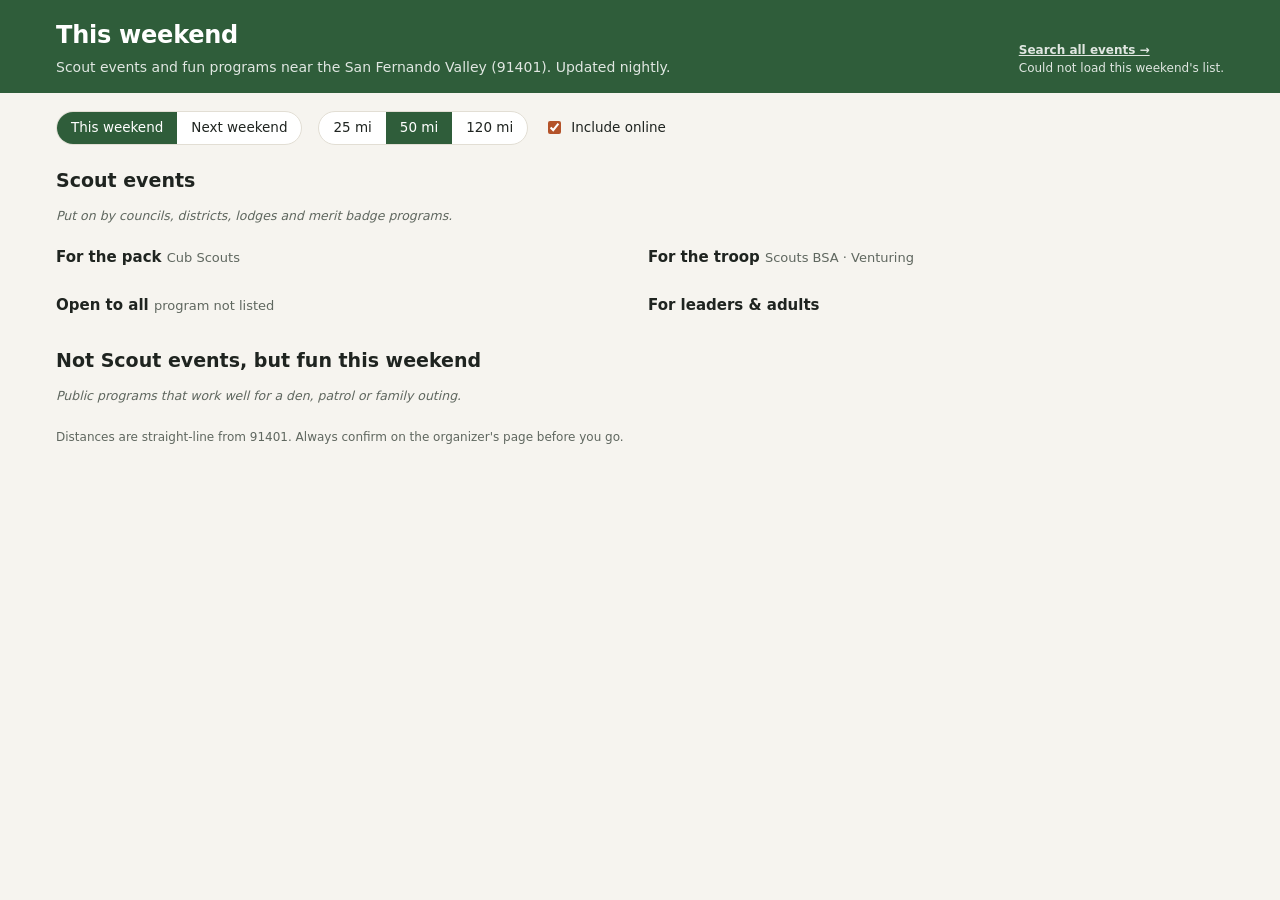
==== docs/weekend.html @ 6b25ab93 "Add files via upload" ====
<!doctype html>
<html lang="en">
<head>
<meta charset="utf-8">
<meta name="viewport" content="width=device-width, initial-scale=1">
<title>This Weekend · Scout Event Finder</title>
<meta name="description" content="Scout events and family-friendly programs this weekend near the San Fernando Valley, updated nightly.">
<link rel="icon" href="data:image/svg+xml,%3Csvg xmlns='http://www.w3.org/2000/svg' viewBox='0 0 32 32'%3E%3Ccircle cx='16' cy='16' r='14' fill='%23b4532a'/%3E%3Cpath d='M16 6l3 8h-6z M16 26l-3-8h6z' fill='%23fff'/%3E%3C/svg%3E">
<link rel="stylesheet" href="style.css?v=2">
</head>
<body>
<header class="top">
  <div class="wrap top-inner">
    <div>
      <h1>This weekend</h1>
      <p class="sub">Scout events and fun programs near the San Fernando Valley (91401). Updated nightly.</p>
    </div>
    <div class="updated"><a class="toplink" href="./">Search all events →</a><br><span id="updated">Loading…</span></div>
  </div>
</header>

<main class="wrap wk">
  <div class="wk-controls">
    <div class="seg" role="group" aria-label="Which weekend">
      <button type="button" data-wk="0" class="on">This weekend</button>
      <button type="button" data-wk="1">Next weekend</button>
    </div>
    <div class="seg" role="group" aria-label="Distance">
      <button type="button" data-mi="25">25 mi</button>
      <button type="button" data-mi="50" class="on">50 mi</button>
      <button type="button" data-mi="120">120 mi</button>
    </div>
    <label class="check"><input type="checkbox" id="online" checked> Include online</label>
  </div>
  <h2 class="wk-dates" id="dates"></h2>

  <section class="wk-sec">
    <h2>Scout events</h2>
    <p class="ev-note">Put on by councils, districts, lodges and merit badge programs.</p>
    <div class="wk-cols">
      <div><h3>For the pack <span class="muted">Cub Scouts</span></h3><div id="pack"></div></div>
      <div><h3>For the troop <span class="muted">Scouts BSA · Venturing</span></h3><div id="troop"></div></div>
    </div>
    <div class="wk-cols">
      <div><h3>Open to all <span class="muted">program not listed</span></h3><div id="open"></div></div>
      <div><h3>For leaders &amp; adults</h3><div id="adults"></div></div>
    </div>
  </section>

  <section class="wk-sec">
    <h2>Not Scout events, but fun this weekend</h2>
    <p class="ev-note">Public programs that work well for a den, patrol or family outing.</p>
    <div id="public"></div>
  </section>

  <section class="wk-sec" id="alertsec" hidden>
    <h2>Park alerts</h2>
    <div id="alerts"></div>
  </section>
  <p class="foot">Distances are straight-line from 91401. Always confirm on the organizer's page before you go.</p>
</main>
<script src="weekend.js?v=1"></script>
</body>
</html>
---- docs/style.css ----
:root {
  --bg: #f6f4ef; --panel: #ffffff; --ink: #1f2420; --muted: #5f675f; --line: #e2ded4;
  --accent: #b4532a; --accent-ink: #ffffff; --green: #2f5d3a; --chip: #eef1ea; --chip-ink: #2f3d31;
  --badge: #fbeee3; --badge-ink: #8a3a17; --train: #e7eef7; --train-ink: #24466e; --new: #2f5d3a;
  --shadow: 0 1px 2px rgba(0,0,0,.05);
}
@media (prefers-color-scheme: dark) {
  :root {
    --bg: #161916; --panel: #1f231f; --ink: #e9ece6; --muted: #a2aa9f; --line: #333a33;
    --accent: #e0814f; --accent-ink: #1a1a1a; --green: #8cc79a; --chip: #2a312a; --chip-ink: #cfdccb;
    --badge: #3a2a20; --badge-ink: #f2b48f; --train: #1f2c3b; --train-ink: #a9c6ea; --new: #8cc79a;
    --shadow: none;
  }
}
* { box-sizing: border-box; }
body { margin: 0; background: var(--bg); color: var(--ink);
  font: 15px/1.45 system-ui, -apple-system, "Segoe UI", Roboto, sans-serif; }
a { color: var(--accent); }
.wrap { max-width: 1200px; margin: 0 auto; padding: 0 16px; }

.top { background: var(--green); color: #fff; }
@media (prefers-color-scheme: dark) { .top { background: #233326; } }
.top-inner { display: flex; justify-content: space-between; align-items: flex-end; gap: 12px; padding-top: 18px; padding-bottom: 16px; flex-wrap: wrap; }
.top h1 { margin: 0; font-size: 24px; letter-spacing: -.01em; }
.top .sub { margin: 4px 0 0; opacity: .85; font-size: 14px; }
.updated { font-size: 12px; opacity: .85; }

.layout { display: grid; grid-template-columns: 290px 1fr; gap: 20px; padding-top: 18px; padding-bottom: 40px; }

/* Filters */
.filters { background: var(--panel); border: 1px solid var(--line); border-radius: 10px; padding: 14px;
  align-self: start; position: sticky; top: 12px; max-height: calc(100vh - 24px); overflow: auto; box-shadow: var(--shadow); }
.filters-head { display: flex; align-items: center; gap: 8px; margin-bottom: 6px; }
.filters-head h2 { font-size: 16px; margin: 0; flex: 1; }
.filters section { border-top: 1px solid var(--line); padding: 12px 0; }
.filters section:first-of-type { border-top: 0; }
.lbl { display: block; font-weight: 600; font-size: 13px; margin-bottom: 6px; }
input, select { font: inherit; color: var(--ink); background: var(--bg); border: 1px solid var(--line);
  border-radius: 7px; padding: 7px 9px; width: 100%; }
input[type=checkbox] { width: auto; accent-color: var(--accent); }
.row2 { display: grid; grid-template-columns: 1fr 1fr; gap: 8px; margin-bottom: 8px; }
.mini { font-size: 12px; color: var(--muted); display: grid; gap: 3px; }
.hint { font-size: 12px; color: var(--muted); margin: -2px 0 8px; min-height: 1em; }
.checks { display: grid; gap: 4px; }
.checks.scroll { max-height: 190px; overflow: auto; padding-right: 4px; }
.check { display: flex; gap: 7px; align-items: flex-start; font-size: 13.5px; cursor: pointer; }
.check input { margin-top: 3px; }
.check .n { color: var(--muted); font-size: 12px; margin-left: auto; padding-left: 6px; }
.chips { display: flex; flex-wrap: wrap; gap: 6px; margin-bottom: 8px; }
.chips button, .picked button { font: inherit; font-size: 12.5px; border: 1px solid var(--line); background: var(--bg);
  color: var(--ink); border-radius: 999px; padding: 4px 10px; cursor: pointer; }
.chips button.on { background: var(--accent); color: var(--accent-ink); border-color: var(--accent); }
.picked { display: flex; flex-wrap: wrap; gap: 6px; margin: 8px 0; }
.picked button { background: var(--badge); color: var(--badge-ink); border-color: transparent; }
button.link { background: none; border: 0; color: var(--accent); cursor: pointer; font: inherit; font-size: 13px; padding: 0; }
.close-filters, .open-filters { display: none; }

/* Results */
.toolbar { display: flex; align-items: center; gap: 12px; margin-bottom: 8px; flex-wrap: wrap; }
.count { font-weight: 600; flex: 1; }
.sort { font-size: 13px; color: var(--muted); display: flex; align-items: center; gap: 6px; }
.sort select { width: auto; }
.active { display: flex; flex-wrap: wrap; gap: 6px; margin-bottom: 10px; }
.active span { font-size: 12px; background: var(--chip); color: var(--chip-ink); border-radius: 999px; padding: 3px 9px; }

.card { background: var(--panel); border: 1px solid var(--line); border-radius: 10px; padding: 14px 16px;
  margin-bottom: 10px; display: grid; grid-template-columns: 74px 1fr; gap: 14px; box-shadow: var(--shadow); }
.date { text-align: center; border-radius: 8px; background: var(--chip); color: var(--chip-ink); padding: 6px 4px; align-self: start; }
.date .m { font-size: 12px; text-transform: uppercase; letter-spacing: .06em; }
.date .d { font-size: 24px; font-weight: 700; line-height: 1.1; }
.date .w { font-size: 11.5px; }
.card h3 { margin: 0; font-size: 16.5px; line-height: 1.3; }
.card h3 a { color: var(--ink); text-decoration: none; }
.card h3 a:hover { text-decoration: underline; }
.meta { color: var(--muted); font-size: 13.5px; margin: 3px 0 6px; display: flex; flex-wrap: wrap; gap: 4px 12px; }
.meta .dist { color: var(--green); font-weight: 600; }
.tags { display: flex; flex-wrap: wrap; gap: 5px; margin: 6px 0; }
.tag { font-size: 12px; border-radius: 999px; padding: 2px 8px; background: var(--chip); color: var(--chip-ink); }
.tag.b { background: var(--badge); color: var(--badge-ink); }
.tag.t { background: var(--train); color: var(--train-ink); }
.tag.new { background: var(--new); color: var(--panel); font-weight: 600; }
.desc { font-size: 13.5px; color: var(--ink); opacity: .9; margin: 6px 0; overflow-wrap: anywhere; }
.sessions { font-size: 13px; margin: 6px 0 2px; padding-left: 18px; color: var(--muted); }
.sessions li { margin: 2px 0; }
.actions { display: flex; gap: 14px; flex-wrap: wrap; margin-top: 6px; font-size: 13.5px; }
.actions a, .actions button { font-weight: 600; }
.actions button { background: none; border: 0; color: var(--accent); cursor: pointer; font: inherit; font-weight: 600; padding: 0; text-decoration: underline; }
.more { display: block; margin: 14px auto; font: inherit; background: var(--accent); color: var(--accent-ink);
  border: 0; border-radius: 8px; padding: 9px 20px; cursor: pointer; }
.empty { background: var(--panel); border: 1px dashed var(--line); border-radius: 10px; padding: 24px; text-align: center; color: var(--muted); }
.foot { font-size: 12px; color: var(--muted); margin-top: 24px; }

@media (max-width: 860px) {
  .layout { grid-template-columns: 1fr; }
  .filters { position: fixed; inset: 0; z-index: 20; max-height: none; border-radius: 0; display: none; }
  .filters.open { display: block; }
  .close-filters { display: inline-block; background: none; border: 0; font-size: 20px; color: var(--ink); cursor: pointer; }
  .open-filters { display: inline-block; font: inherit; background: var(--accent); color: var(--accent-ink); border: 0; border-radius: 8px; padding: 7px 14px; }
  .card { grid-template-columns: 58px 1fr; gap: 10px; padding: 12px; }
  .date .d { font-size: 20px; }
}
.row2 > *, .row2 input { min-width: 0; }

.subscribe { background: var(--panel); border: 1px solid var(--line); border-radius: 10px; padding: 10px 14px; margin-bottom: 12px; font-size: 13.5px; }
.subscribe summary { cursor: pointer; font-weight: 600; }
.subscribe p { color: var(--muted); margin: 8px 0; }
.feed { display: flex; gap: 8px; align-items: center; margin: 6px 0; flex-wrap: wrap; }
.feed .name { min-width: 180px; font-weight: 600; }
.feed input { flex: 1; min-width: 200px; font-size: 12px; padding: 5px 7px; }
.feed button { font: inherit; font-size: 12px; border: 1px solid var(--line); background: var(--bg); color: var(--ink); border-radius: 6px; padding: 4px 10px; cursor: pointer; }
.more[hidden] { display: none; }
.sess { font-size: 14px; font-weight: 600; color: var(--muted); margin-top: 2px; }
.tag.online { background: var(--train); color: var(--train-ink); font-weight: 600; }
.filters .hint + .check { margin: 0 0 8px; }

.tabs { display: flex; gap: 6px; margin-bottom: 12px; border-bottom: 1px solid var(--line); }
.tabs button { font: inherit; font-weight: 600; background: none; border: 0; border-bottom: 3px solid transparent;
  color: var(--muted); padding: 8px 12px; cursor: pointer; margin-bottom: -1px; }
.tabs button.on { color: var(--ink); border-bottom-color: var(--accent); }
.prov { display: block; }
.prov .fmt { font-size: 12px; font-weight: 600; border-radius: 999px; padding: 2px 8px; background: var(--chip); color: var(--chip-ink); margin-left: 6px; vertical-align: middle; }
.prov .fmt.online { background: var(--train); color: var(--train-ink); }
.prov dl { display: grid; grid-template-columns: max-content 1fr; gap: 3px 12px; font-size: 13.5px; margin: 8px 0; }
.prov dt { color: var(--muted); }
.prov dd { margin: 0; }
.prov .dates { color: var(--green); font-weight: 600; }
.ev-note { font-size: 12.5px; color: var(--muted); font-style: italic; }
[hidden] { display: none !important; }

.quick { display: flex; flex-wrap: wrap; gap: 6px; margin: -4px 0 12px; }
.quick button { font: inherit; font-size: 13px; border: 1px solid var(--line); background: var(--panel); color: var(--ink);
  border-radius: 999px; padding: 5px 12px; cursor: pointer; }
.quick button.on { background: var(--green); color: #fff; border-color: var(--green); }
.quick button.clear { color: var(--muted); }

/* This weekend page */
.toplink { color: #fff; font-weight: 600; }
.wk { padding-top: 18px; padding-bottom: 40px; }
.wk-controls { display: flex; flex-wrap: wrap; gap: 10px 16px; align-items: center; }
.seg { display: inline-flex; border: 1px solid var(--line); border-radius: 999px; overflow: hidden; background: var(--panel); }
.seg button { font: inherit; font-size: 13.5px; border: 0; background: none; color: var(--ink); padding: 6px 14px; cursor: pointer; }
.seg button.on { background: var(--green); color: #fff; }
.wk-dates { font-size: 22px; margin: 16px 0 4px; }
.wk-sec { margin-top: 22px; }
.wk-sec > h2 { font-size: 19px; margin: 0; }
.wk-cols { display: grid; grid-template-columns: 1fr 1fr; gap: 16px; margin-top: 8px; }
.wk-cols h3, .wk-sub { font-size: 15px; margin: 10px 0 8px; }
.muted { color: var(--muted); font-weight: 400; font-size: 13px; }
.wk-card { background: var(--panel); border: 1px solid var(--line); border-radius: 10px; padding: 10px 14px; margin-bottom: 8px; box-shadow: var(--shadow); }
.wk-card h4 { margin: 2px 0; font-size: 15px; line-height: 1.3; }
.wk-card h4 a { color: var(--ink); text-decoration: none; }
.wk-card h4 a:hover { text-decoration: underline; }
.wk-card .meta { margin: 2px 0 0; }
.wk-when { font-size: 12.5px; font-weight: 600; color: var(--green); }
.wk-list { margin: 6px 0 0; padding-left: 18px; font-size: 13.5px; }
.wk-list li { margin: 3px 0; }
.wk-empty { color: var(--muted); font-size: 13.5px; border: 1px dashed var(--line); border-radius: 10px; padding: 12px; }
.wk-alert .wk-when { color: var(--accent); }
@media (max-width: 760px) { .wk-cols { grid-template-columns: 1fr; } }
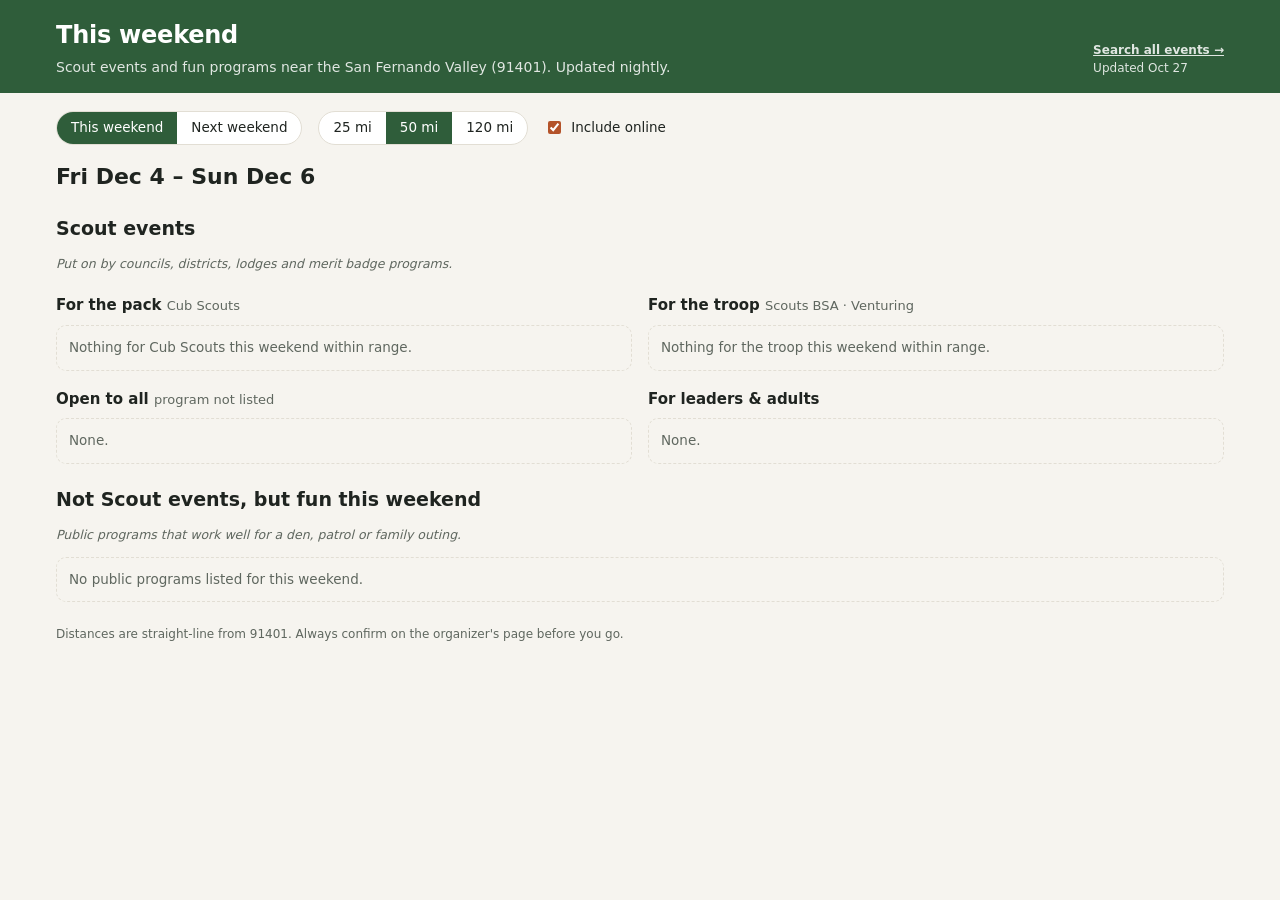
==== commit 739e1255: "Add files via upload" ====
--- a/docs/weekend.html
+++ b/docs/weekend.html
@@ -59,6 +59,6 @@
   </section>
   <p class="foot">Distances are straight-line from 91401. Always confirm on the organizer's page before you go.</p>
 </main>
-<script src="weekend.js?v=1"></script>
+<script src="weekend.js?v=2"></script>
 </body>
 </html>
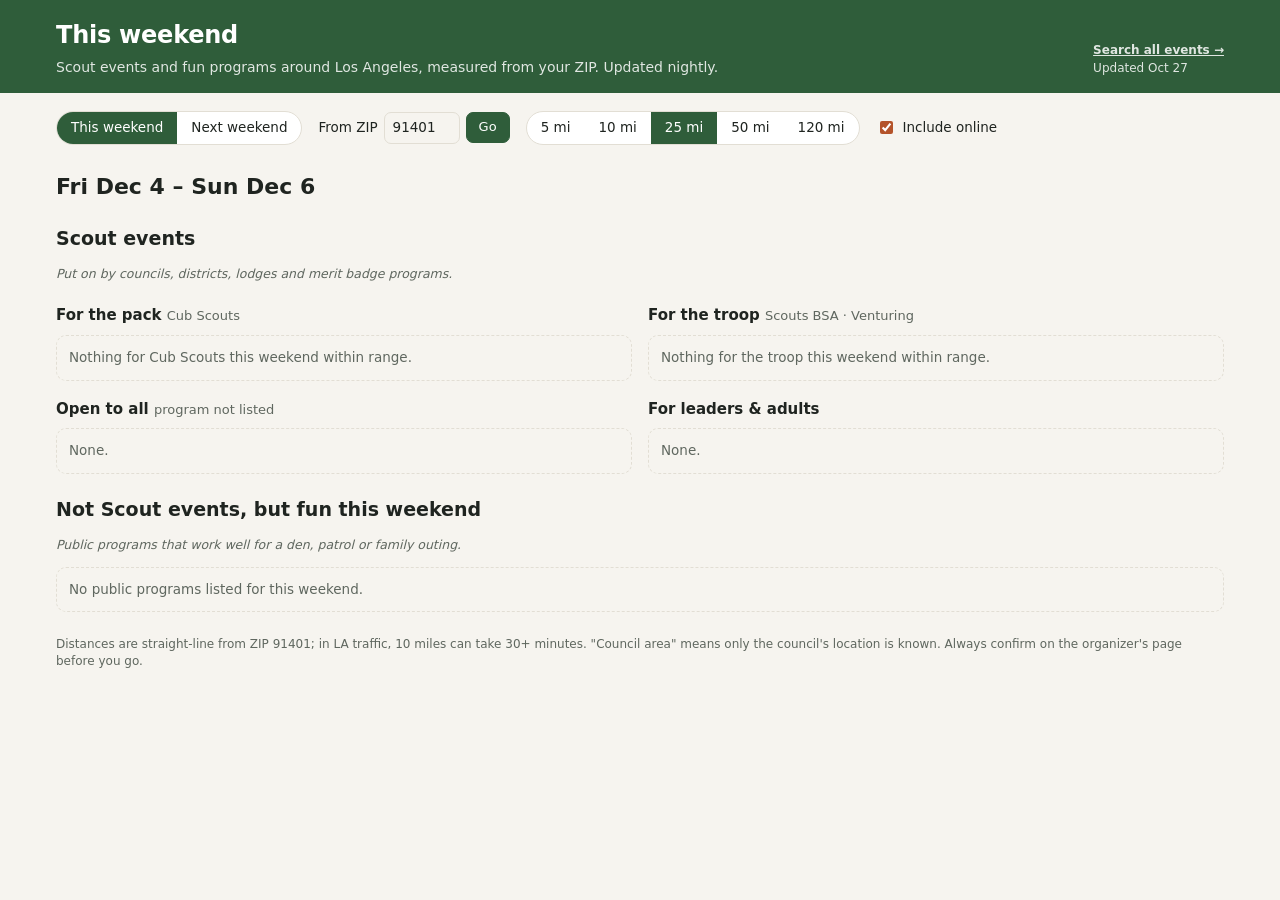
==== commit a8951375: "Add files via upload" ====
--- a/docs/weekend.html
+++ b/docs/weekend.html
@@ -6,14 +6,14 @@
 <title>This Weekend · Scout Event Finder</title>
 <meta name="description" content="Scout events and family-friendly programs this weekend near the San Fernando Valley, updated nightly.">
 <link rel="icon" href="data:image/svg+xml,%3Csvg xmlns='http://www.w3.org/2000/svg' viewBox='0 0 32 32'%3E%3Ccircle cx='16' cy='16' r='14' fill='%23b4532a'/%3E%3Cpath d='M16 6l3 8h-6z M16 26l-3-8h6z' fill='%23fff'/%3E%3C/svg%3E">
-<link rel="stylesheet" href="style.css?v=2">
+<link rel="stylesheet" href="style.css?v=3">
 </head>
 <body>
 <header class="top">
   <div class="wrap top-inner">
     <div>
       <h1>This weekend</h1>
-      <p class="sub">Scout events and fun programs near the San Fernando Valley (91401). Updated nightly.</p>
+      <p class="sub">Scout events and fun programs around Los Angeles, measured from your ZIP. Updated nightly.</p>
     </div>
     <div class="updated"><a class="toplink" href="./">Search all events →</a><br><span id="updated">Loading…</span></div>
   </div>
@@ -25,13 +25,21 @@
       <button type="button" data-wk="0" class="on">This weekend</button>
       <button type="button" data-wk="1">Next weekend</button>
     </div>
+    <form class="zipf" id="zipForm" autocomplete="off">
+      <label for="zip">From ZIP</label>
+      <input id="zip" inputmode="numeric" maxlength="5" pattern="[0-9]{5}" value="91401" aria-label="Your ZIP code">
+      <button type="submit">Go</button>
+    </form>
     <div class="seg" role="group" aria-label="Distance">
-      <button type="button" data-mi="25">25 mi</button>
-      <button type="button" data-mi="50" class="on">50 mi</button>
+      <button type="button" data-mi="5">5 mi</button>
+      <button type="button" data-mi="10">10 mi</button>
+      <button type="button" data-mi="25" class="on">25 mi</button>
+      <button type="button" data-mi="50">50 mi</button>
       <button type="button" data-mi="120">120 mi</button>
     </div>
     <label class="check"><input type="checkbox" id="online" checked> Include online</label>
   </div>
+  <div class="hint" id="zipMsg" role="status"></div>
   <h2 class="wk-dates" id="dates"></h2>
 
   <section class="wk-sec">
@@ -57,8 +65,8 @@
     <h2>Park alerts</h2>
     <div id="alerts"></div>
   </section>
-  <p class="foot">Distances are straight-line from 91401. Always confirm on the organizer's page before you go.</p>
+  <p class="foot">Distances are straight-line from ZIP <span id="fromZip">91401</span>; in LA traffic, 10 miles can take 30+ minutes. "Council area" means only the council's location is known. Always confirm on the organizer's page before you go.</p>
 </main>
-<script src="weekend.js?v=2"></script>
+<script src="weekend.js?v=3"></script>
 </body>
 </html>
--- a/docs/style.css
+++ b/docs/style.css
@@ -157,3 +157,7 @@
 .wk-empty { color: var(--muted); font-size: 13.5px; border: 1px dashed var(--line); border-radius: 10px; padding: 12px; }
 .wk-alert .wk-when { color: var(--accent); }
 @media (max-width: 760px) { .wk-cols { grid-template-columns: 1fr; } }
+
+.zipf { display: inline-flex; align-items: center; gap: 6px; font-size: 13.5px; }
+.zipf input { width: 76px; padding: 5px 8px; }
+.zipf button { font: inherit; font-size: 13px; border: 1px solid var(--green); background: var(--green); color: #fff; border-radius: 7px; padding: 5px 12px; cursor: pointer; }
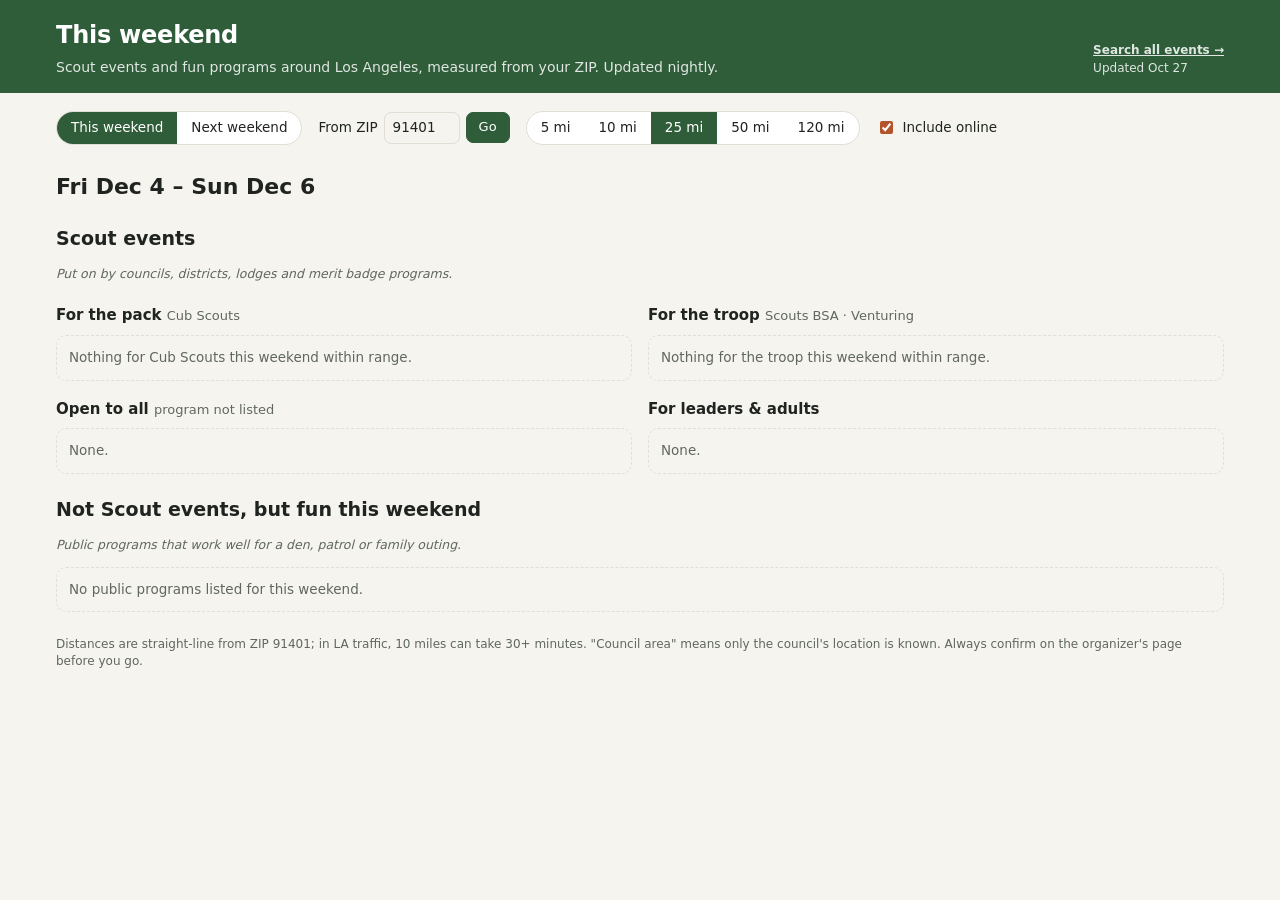
==== commit 3a3fa918: "Add files via upload" ====
--- a/docs/weekend.html
+++ b/docs/weekend.html
@@ -67,6 +67,6 @@
   </section>
   <p class="foot">Distances are straight-line from ZIP <span id="fromZip">91401</span>; in LA traffic, 10 miles can take 30+ minutes. "Council area" means only the council's location is known. Always confirm on the organizer's page before you go.</p>
 </main>
-<script src="weekend.js?v=3"></script>
+<script src="weekend.js?v=4"></script>
 </body>
 </html>
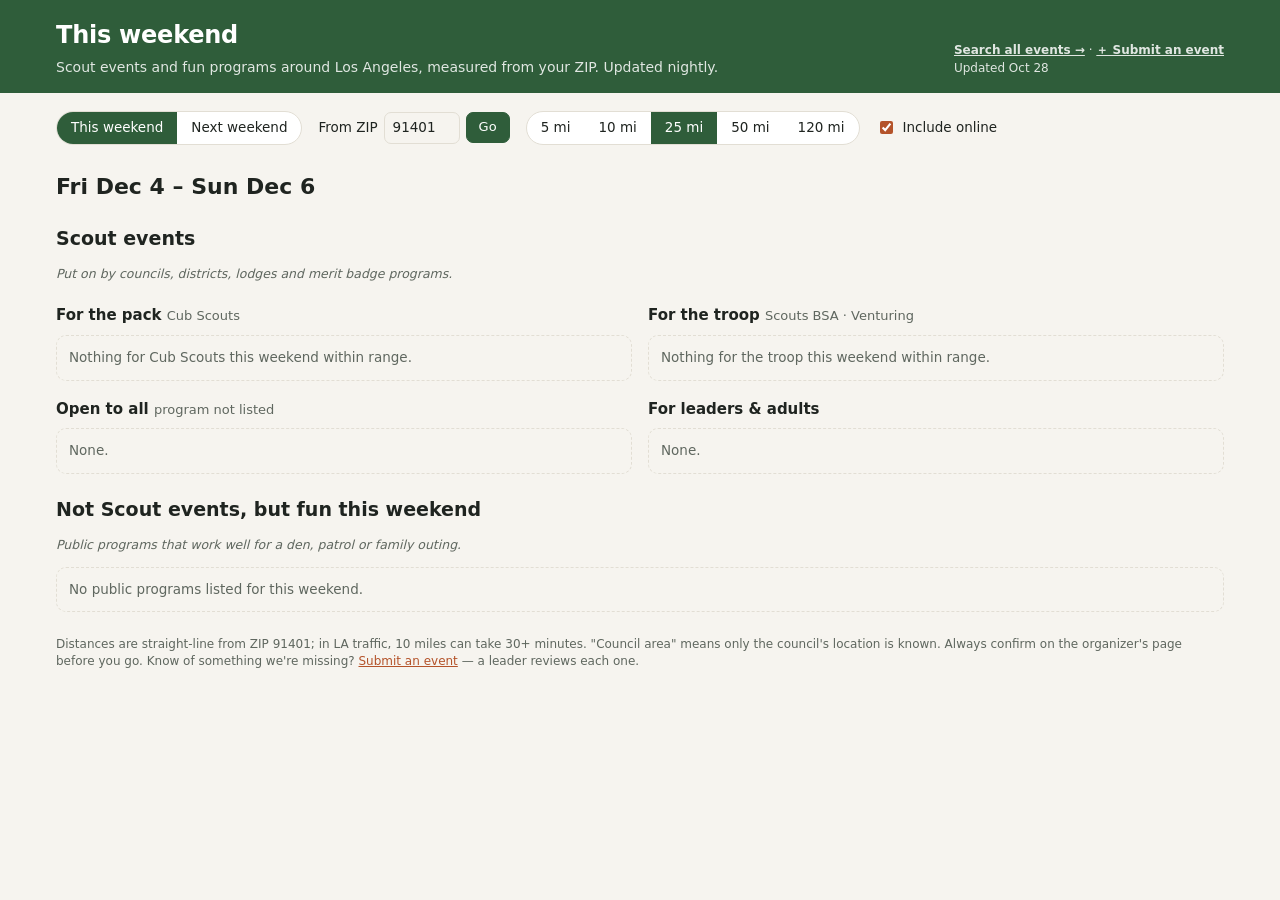
==== commit a3040c81: "Add files via upload" ====
--- a/docs/weekend.html
+++ b/docs/weekend.html
@@ -6,7 +6,7 @@
 <title>This Weekend · Scout Event Finder</title>
 <meta name="description" content="Scout events and family-friendly programs this weekend near the San Fernando Valley, updated nightly.">
 <link rel="icon" href="data:image/svg+xml,%3Csvg xmlns='http://www.w3.org/2000/svg' viewBox='0 0 32 32'%3E%3Ccircle cx='16' cy='16' r='14' fill='%23b4532a'/%3E%3Cpath d='M16 6l3 8h-6z M16 26l-3-8h6z' fill='%23fff'/%3E%3C/svg%3E">
-<link rel="stylesheet" href="style.css?v=3">
+<link rel="stylesheet" href="style.css?v=4">
 </head>
 <body>
 <header class="top">
@@ -15,7 +15,7 @@
       <h1>This weekend</h1>
       <p class="sub">Scout events and fun programs around Los Angeles, measured from your ZIP. Updated nightly.</p>
     </div>
-    <div class="updated"><a class="toplink" href="./">Search all events →</a><br><span id="updated">Loading…</span></div>
+    <div class="updated"><a class="toplink" href="./">Search all events →</a> · <a class="toplink" href="https://docs.google.com/forms/d/e/1FAIpQLSdktVxbtSB6HdrgOwtVdEUB7reJ4B63ZYVJmLdXQ4ExE-x5kQ/viewform" target="_blank" rel="noopener">＋ Submit an event</a><br><span id="updated">Loading…</span></div>
   </div>
 </header>
 
@@ -65,8 +65,8 @@
     <h2>Park alerts</h2>
     <div id="alerts"></div>
   </section>
-  <p class="foot">Distances are straight-line from ZIP <span id="fromZip">91401</span>; in LA traffic, 10 miles can take 30+ minutes. "Council area" means only the council's location is known. Always confirm on the organizer's page before you go.</p>
+  <p class="foot">Distances are straight-line from ZIP <span id="fromZip">91401</span>; in LA traffic, 10 miles can take 30+ minutes. "Council area" means only the council's location is known. Always confirm on the organizer's page before you go. Know of something we're missing? <a href="https://docs.google.com/forms/d/e/1FAIpQLSdktVxbtSB6HdrgOwtVdEUB7reJ4B63ZYVJmLdXQ4ExE-x5kQ/viewform" target="_blank" rel="noopener">Submit an event</a> &mdash; a leader reviews each one.</p>
 </main>
-<script src="weekend.js?v=4"></script>
+<script src="weekend.js?v=5"></script>
 </body>
 </html>
--- a/docs/style.css
+++ b/docs/style.css
@@ -161,3 +161,4 @@
 .zipf { display: inline-flex; align-items: center; gap: 6px; font-size: 13.5px; }
 .zipf input { width: 76px; padding: 5px 8px; }
 .zipf button { font: inherit; font-size: 13px; border: 1px solid var(--green); background: var(--green); color: #fff; border-radius: 7px; padding: 5px 12px; cursor: pointer; }
+.tag.closed { background: var(--badge); color: var(--badge-ink); font-weight: 600; }
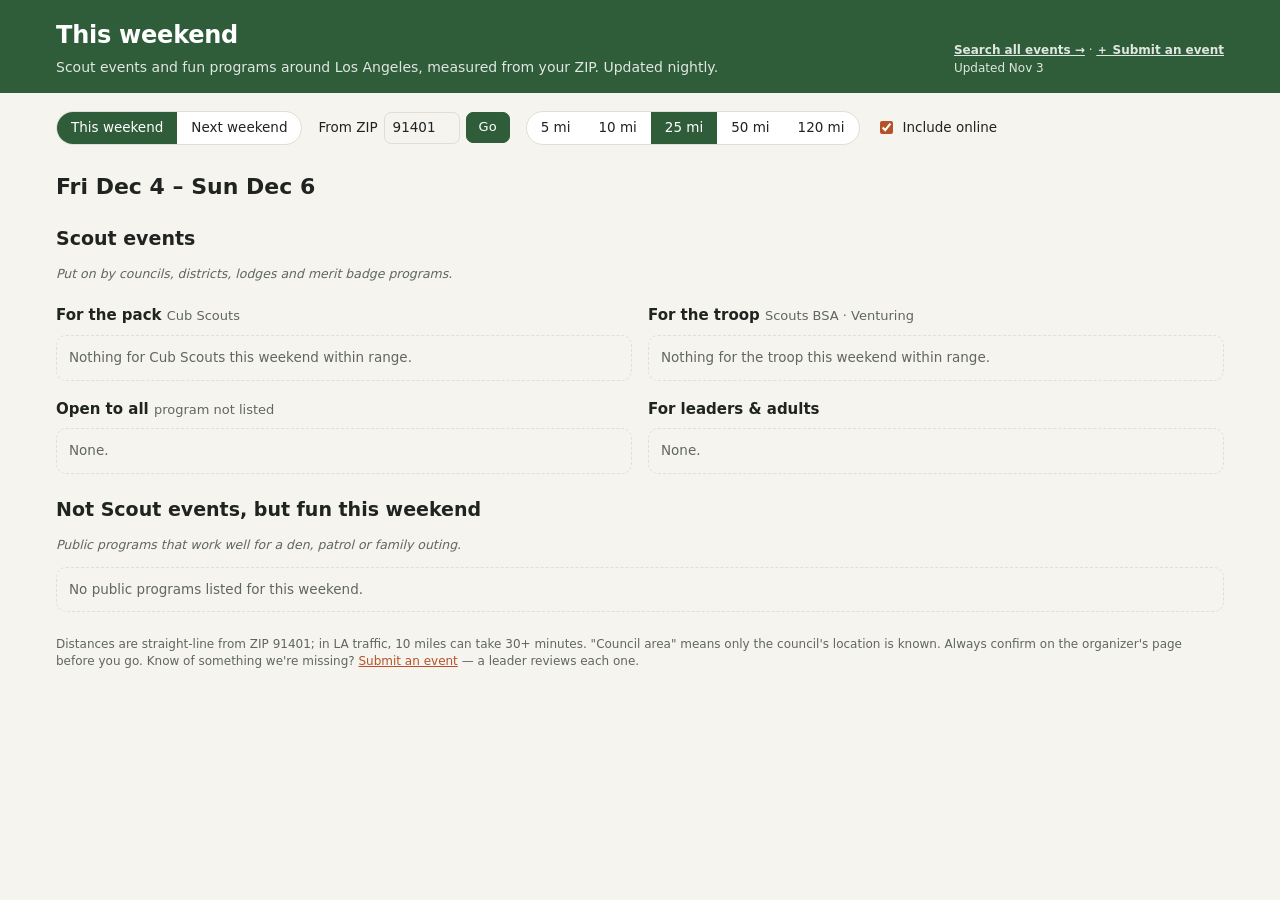
==== commit 88d4a534: "Add files via upload" ====
--- a/docs/weekend.html
+++ b/docs/weekend.html
@@ -67,6 +67,6 @@
   </section>
   <p class="foot">Distances are straight-line from ZIP <span id="fromZip">91401</span>; in LA traffic, 10 miles can take 30+ minutes. "Council area" means only the council's location is known. Always confirm on the organizer's page before you go. Know of something we're missing? <a href="https://docs.google.com/forms/d/e/1FAIpQLSdktVxbtSB6HdrgOwtVdEUB7reJ4B63ZYVJmLdXQ4ExE-x5kQ/viewform" target="_blank" rel="noopener">Submit an event</a> &mdash; a leader reviews each one.</p>
 </main>
-<script src="weekend.js?v=5"></script>
+<script src="weekend.js?v=6"></script>
 </body>
 </html>
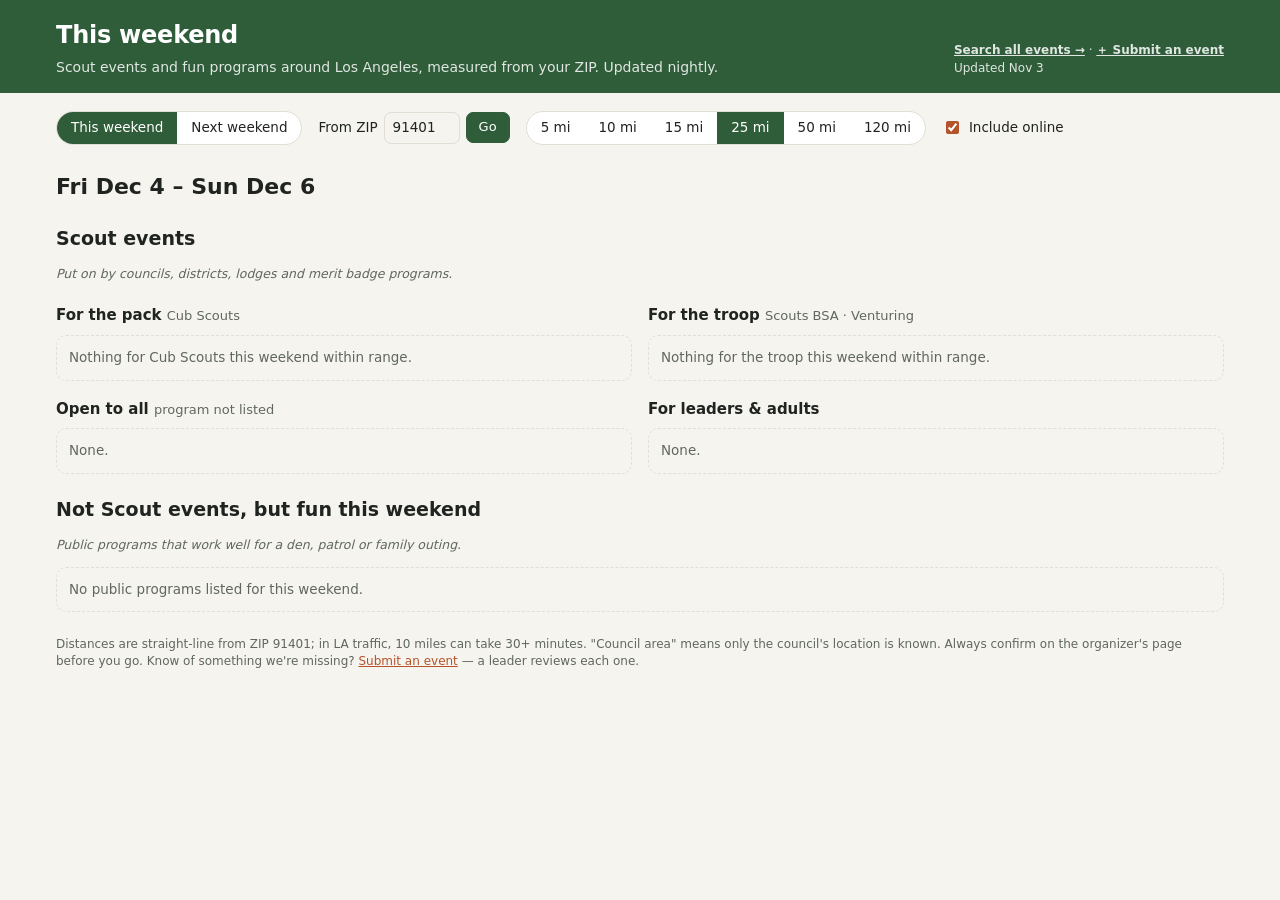
==== commit 073b25ac: "Add files via upload" ====
--- a/docs/weekend.html
+++ b/docs/weekend.html
@@ -33,6 +33,7 @@
     <div class="seg" role="group" aria-label="Distance">
       <button type="button" data-mi="5">5 mi</button>
       <button type="button" data-mi="10">10 mi</button>
+      <button type="button" data-mi="15">15 mi</button>
       <button type="button" data-mi="25" class="on">25 mi</button>
       <button type="button" data-mi="50">50 mi</button>
       <button type="button" data-mi="120">120 mi</button>
@@ -67,6 +68,6 @@
   </section>
   <p class="foot">Distances are straight-line from ZIP <span id="fromZip">91401</span>; in LA traffic, 10 miles can take 30+ minutes. "Council area" means only the council's location is known. Always confirm on the organizer's page before you go. Know of something we're missing? <a href="https://docs.google.com/forms/d/e/1FAIpQLSdktVxbtSB6HdrgOwtVdEUB7reJ4B63ZYVJmLdXQ4ExE-x5kQ/viewform" target="_blank" rel="noopener">Submit an event</a> &mdash; a leader reviews each one.</p>
 </main>
-<script src="weekend.js?v=6"></script>
+<script src="weekend.js?v=7"></script>
 </body>
 </html>
